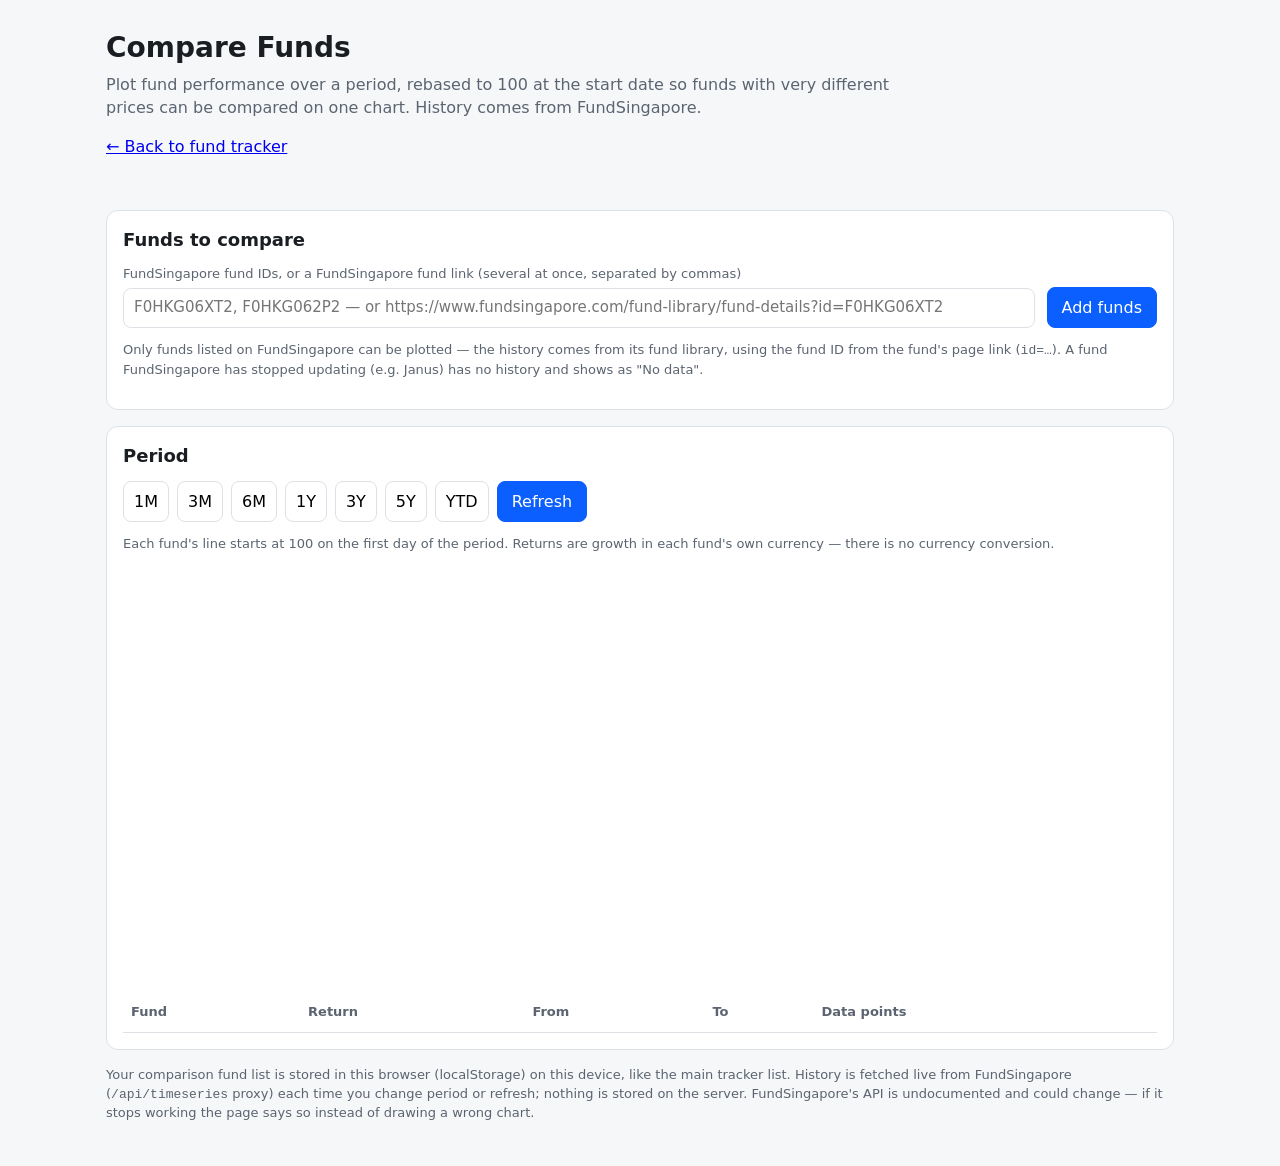
==== compare.html @ 3998bb79 "Add fund comparison page (FundSingapore history chart)" ====
<!DOCTYPE html>
<html lang="en">
<head>
<meta charset="UTF-8">
<meta name="viewport" content="width=device-width, initial-scale=1.0">
<title>Compare Funds — Unit Trust Fund Tracker</title>
<link rel="stylesheet" href="styles.css">
</head>
<body>
<header>
  <h1>Compare Funds</h1>
  <p class="subtitle">Plot fund performance over a period, rebased to 100 at the start date so funds with very different prices can be compared on one chart. History comes from FundSingapore.</p>
  <p><a href="index.html">&larr; Back to fund tracker</a></p>
  <p id="status" class="status" role="status"></p>
</header>

<main>
  <section class="card">
    <h2>Funds to compare</h2>
    <form id="addForm">
      <label class="wide">FundSingapore fund IDs, or a FundSingapore fund link (several at once, separated by commas)
        <input id="newIds" type="text" placeholder="F0HKG06XT2, F0HKG062P2 — or https://www.fundsingapore.com/fund-library/fund-details?id=F0HKG06XT2">
      </label>
      <button type="submit" class="primary">Add funds</button>
    </form>
    <p class="hint">Only funds listed on FundSingapore can be plotted — the history comes from its fund library, using the fund ID from the fund's page link (<code>id=…</code>). A fund FundSingapore has stopped updating (e.g. Janus) has no history and shows as "No data".</p>
    <div id="fundList" class="fund-list"></div>
  </section>

  <section class="card">
    <h2>Period</h2>
    <div class="toolbar" id="periodBar" role="group" aria-label="Comparison period">
      <button type="button" class="period-btn" data-period="1M">1M</button>
      <button type="button" class="period-btn" data-period="3M">3M</button>
      <button type="button" class="period-btn" data-period="6M">6M</button>
      <button type="button" class="period-btn active" data-period="1Y">1Y</button>
      <button type="button" class="period-btn" data-period="3Y">3Y</button>
      <button type="button" class="period-btn" data-period="5Y">5Y</button>
      <button type="button" class="period-btn" data-period="YTD">YTD</button>
      <button type="button" id="refreshBtn" class="primary">Refresh</button>
    </div>
    <p class="hint">Each fund's line starts at 100 on the first day of the period. Returns are growth in each fund's own currency — there is no currency conversion.</p>
    <div class="chart-wrap">
      <canvas id="chart" width="1000" height="420" aria-label="Fund performance chart"></canvas>
      <div id="chartTip" class="chart-tip" hidden></div>
    </div>
    <div class="table-wrap">
      <table>
        <thead>
          <tr><th>Fund</th><th>Return</th><th>From</th><th>To</th><th>Data points</th></tr>
        </thead>
        <tbody id="returnRows"></tbody>
      </table>
    </div>
  </section>
</main>

<footer>
  <p>Your comparison fund list is stored in this browser (localStorage) on this device, like the main tracker list. History is fetched live from FundSingapore (<code>/api/timeseries</code> proxy) each time you change period or refresh; nothing is stored on the server. FundSingapore's API is undocumented and could change — if it stops working the page says so instead of drawing a wrong chart.</p>
</footer>

<script src="compare.js"></script>
</body>
</html>
---- styles.css ----
:root { --bg:#f6f7f9; --card:#fff; --text:#1a1d21; --muted:#5b6470; --line:#dde1e6; --blue:#0b5fff; --green:#067647; --amber:#b54708; --red:#b42318; }
* { box-sizing: border-box; }
body { margin:0; font-family: system-ui, -apple-system, Segoe UI, Roboto, sans-serif; background:var(--bg); color:var(--text); line-height:1.45; }
header, main, footer { max-width: 1100px; margin: 0 auto; padding: 0 16px; }
header { padding-top: 28px; }
h1 { margin: 0 0 4px; font-size: 28px; }
h2 { margin: 0 0 12px; font-size: 18px; }
.subtitle { color: var(--muted); margin: 0 0 16px; max-width: 820px; }
.toolbar { display:flex; flex-wrap:wrap; gap:8px; align-items:center; }
input, select, button { font: inherit; padding: 8px 10px; border:1px solid var(--line); border-radius:8px; background:#fff; }
button { cursor:pointer; }
button.primary, .import-label { background:var(--blue); color:#fff; border-color:var(--blue); padding:8px 14px; border-radius:8px; cursor:pointer; }
button.danger-outline { color:var(--red); border-color:#f0b8b2; background:#fff; }
button.small { padding:4px 8px; font-size:13px; }
button:disabled { opacity:.55; cursor:wait; }
#search { flex: 1 1 220px; }
.status { min-height: 20px; color: var(--muted); font-size:14px; }
.card { background:var(--card); border:1px solid var(--line); border-radius:12px; padding:16px; margin:16px 0; }
#addForm { display:flex; flex-wrap:wrap; gap:12px; align-items:end; }
#addForm label { display:flex; flex-direction:column; gap:4px; font-size:13px; color:var(--muted); flex:1 1 220px; }
#addForm label.wide { flex: 2 1 360px; }
#addForm input, #addForm select { color:var(--text); font-size:15px; }
.hint { color:var(--muted); font-size:13px; }
.hint code { word-break: break-all; }
.table-wrap { overflow-x:auto; }
table { width:100%; border-collapse:collapse; font-size:15px; }
th, td { text-align:left; padding:10px 8px; border-bottom:1px solid var(--line); vertical-align:top; }
th { font-size:13px; color:var(--muted); white-space:nowrap; }
td.price { font-variant-numeric: tabular-nums; white-space:nowrap; font-weight:600; }
td a { color:var(--blue); }
.badge { display:inline-block; padding:2px 8px; border-radius:999px; font-size:12px; white-space:nowrap; }
.badge.ok { background:#ecfdf3; color:var(--green); }
.badge.blocked { background:#fffaeb; color:var(--amber); }
.badge.failed { background:#fef3f2; color:var(--red); }
.badge.manual { background:#eef4ff; color:#175cd3; }
.badge.seed { background:#f2f4f7; color:var(--muted); }
.row-actions { display:flex; gap:6px; flex-wrap:wrap; }
footer { padding-bottom: 32px; color:var(--muted); font-size:13px; }
@media (max-width: 640px) { th:nth-child(5), td:nth-child(5) { display:none; } }
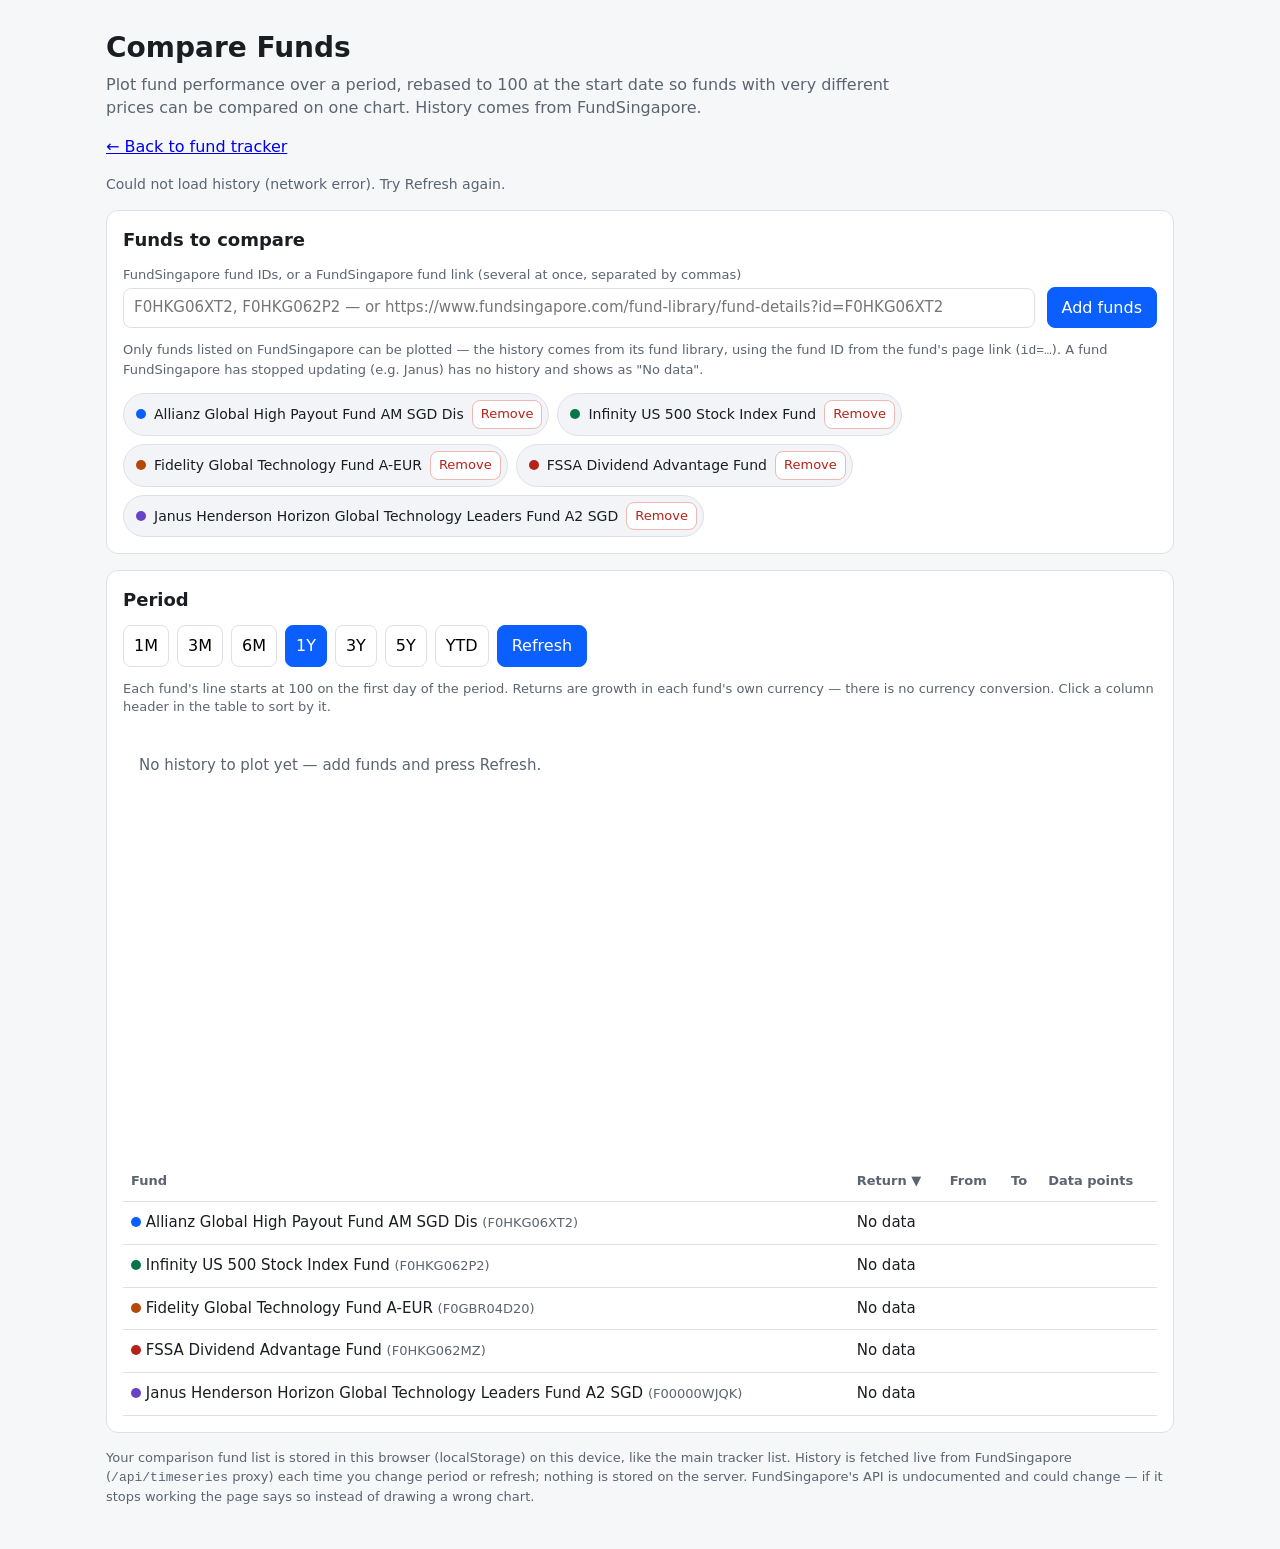
==== commit 37e36853: "Compare: sortable table headers (data-sort) + hint" ====
--- a/compare.html
+++ b/compare.html
@@ -39,7 +39,7 @@
       <button type="button" class="period-btn" data-period="YTD">YTD</button>
       <button type="button" id="refreshBtn" class="primary">Refresh</button>
     </div>
-    <p class="hint">Each fund's line starts at 100 on the first day of the period. Returns are growth in each fund's own currency — there is no currency conversion.</p>
+    <p class="hint">Each fund's line starts at 100 on the first day of the period. Returns are growth in each fund's own currency — there is no currency conversion. Click a column header in the table to sort by it.</p>
     <div class="chart-wrap">
       <canvas id="chart" width="1000" height="420" aria-label="Fund performance chart"></canvas>
       <div id="chartTip" class="chart-tip" hidden></div>
@@ -47,7 +47,7 @@
     <div class="table-wrap">
       <table>
         <thead>
-          <tr><th>Fund</th><th>Return</th><th>From</th><th>To</th><th>Data points</th></tr>
+          <tr><th data-sort="fund">Fund</th><th data-sort="return">Return</th><th data-sort="from">From</th><th data-sort="to">To</th><th data-sort="points">Data points</th></tr>
         </thead>
         <tbody id="returnRows"></tbody>
       </table>
--- a/styles.css
+++ b/styles.css
@@ -36,4 +36,11 @@
 .badge.seed { background:#f2f4f7; color:var(--muted); }
 .row-actions { display:flex; gap:6px; flex-wrap:wrap; }
 footer { padding-bottom: 32px; color:var(--muted); font-size:13px; }
+.fund-list { display:flex; flex-wrap:wrap; gap:8px; margin-top:12px; }
+.fund-chip { display:inline-flex; align-items:center; gap:8px; background:#f2f4f7; border:1px solid var(--line); border-radius:999px; padding:6px 6px 6px 12px; font-size:14px; }
+.chip-dot { display:inline-block; width:10px; height:10px; border-radius:50%; flex:none; }
+.period-btn.active { background:var(--blue); color:#fff; border-color:var(--blue); }
+.chart-wrap { position:relative; margin:12px 0; }
+.chart-wrap canvas { width:100%; height:420px; display:block; }
+.chart-tip { position:absolute; background:#fff; border:1px solid var(--line); border-radius:8px; padding:8px 10px; font-size:13px; line-height:1.6; box-shadow:0 2px 8px rgba(0,0,0,.12); pointer-events:none; max-width:320px; z-index:2; }
 @media (max-width: 640px) { th:nth-child(5), td:nth-child(5) { display:none; } }
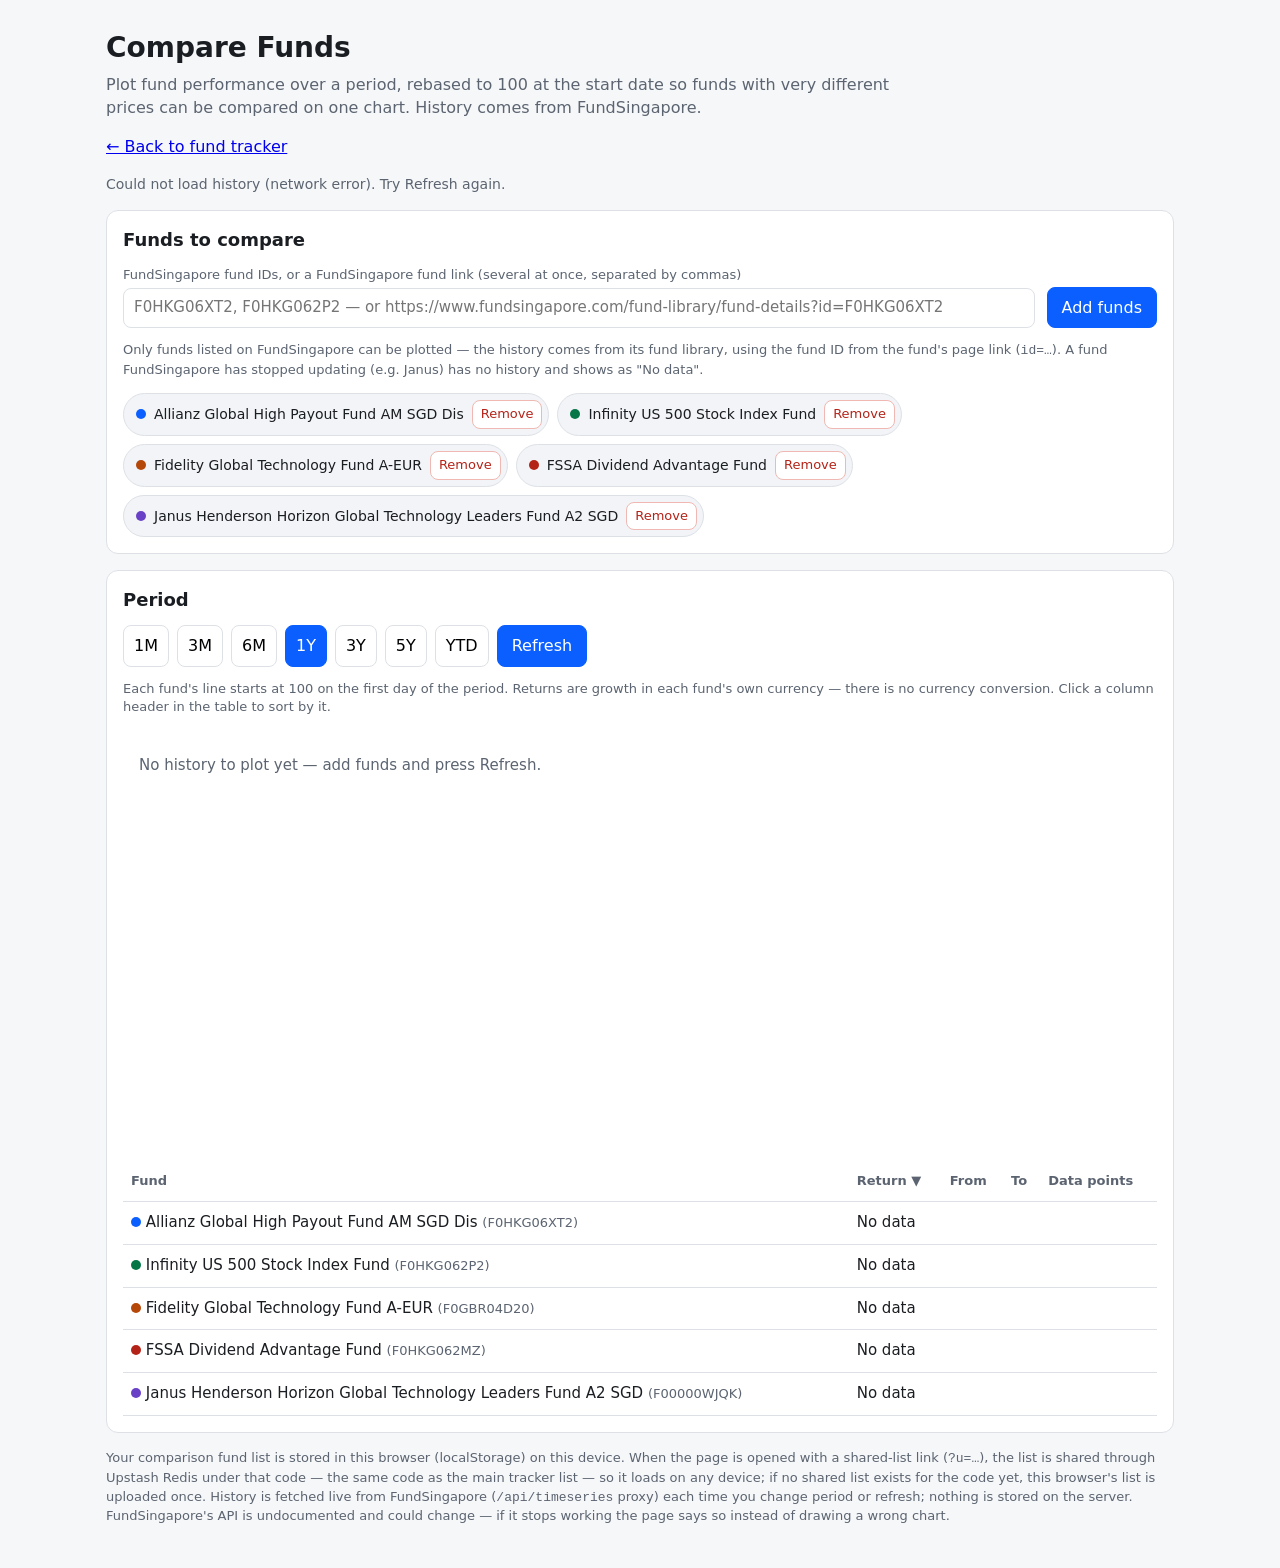
==== commit 3d4c4def: "Share the compare fund list under the same code (compare:<code>), with migration from the first devi" ====
--- a/compare.html
+++ b/compare.html
@@ -56,7 +56,7 @@
 </main>
 
 <footer>
-  <p>Your comparison fund list is stored in this browser (localStorage) on this device, like the main tracker list. History is fetched live from FundSingapore (<code>/api/timeseries</code> proxy) each time you change period or refresh; nothing is stored on the server. FundSingapore's API is undocumented and could change — if it stops working the page says so instead of drawing a wrong chart.</p>
+  <p>Your comparison fund list is stored in this browser (localStorage) on this device. When the page is opened with a shared-list link (<code>?u=…</code>), the list is shared through Upstash Redis under that code — the same code as the main tracker list — so it loads on any device; if no shared list exists for the code yet, this browser's list is uploaded once. History is fetched live from FundSingapore (<code>/api/timeseries</code> proxy) each time you change period or refresh; nothing is stored on the server. FundSingapore's API is undocumented and could change — if it stops working the page says so instead of drawing a wrong chart.</p>
 </footer>
 
 <script src="compare.js"></script>
--- a/styles.css
+++ b/styles.css
@@ -20,6 +20,10 @@
 #addForm label { display:flex; flex-direction:column; gap:4px; font-size:13px; color:var(--muted); flex:1 1 220px; }
 #addForm label.wide { flex: 2 1 360px; }
 #addForm input, #addForm select { color:var(--text); font-size:15px; }
+#openListForm { display:flex; flex-wrap:wrap; gap:12px; align-items:end; margin-top:12px; }
+#openListForm label { display:flex; flex-direction:column; gap:4px; font-size:13px; color:var(--muted); flex:1 1 220px; }
+#openListForm input { color:var(--text); font-size:15px; }
+.share-link { word-break: break-all; }
 .hint { color:var(--muted); font-size:13px; }
 .hint code { word-break: break-all; }
 .table-wrap { overflow-x:auto; }
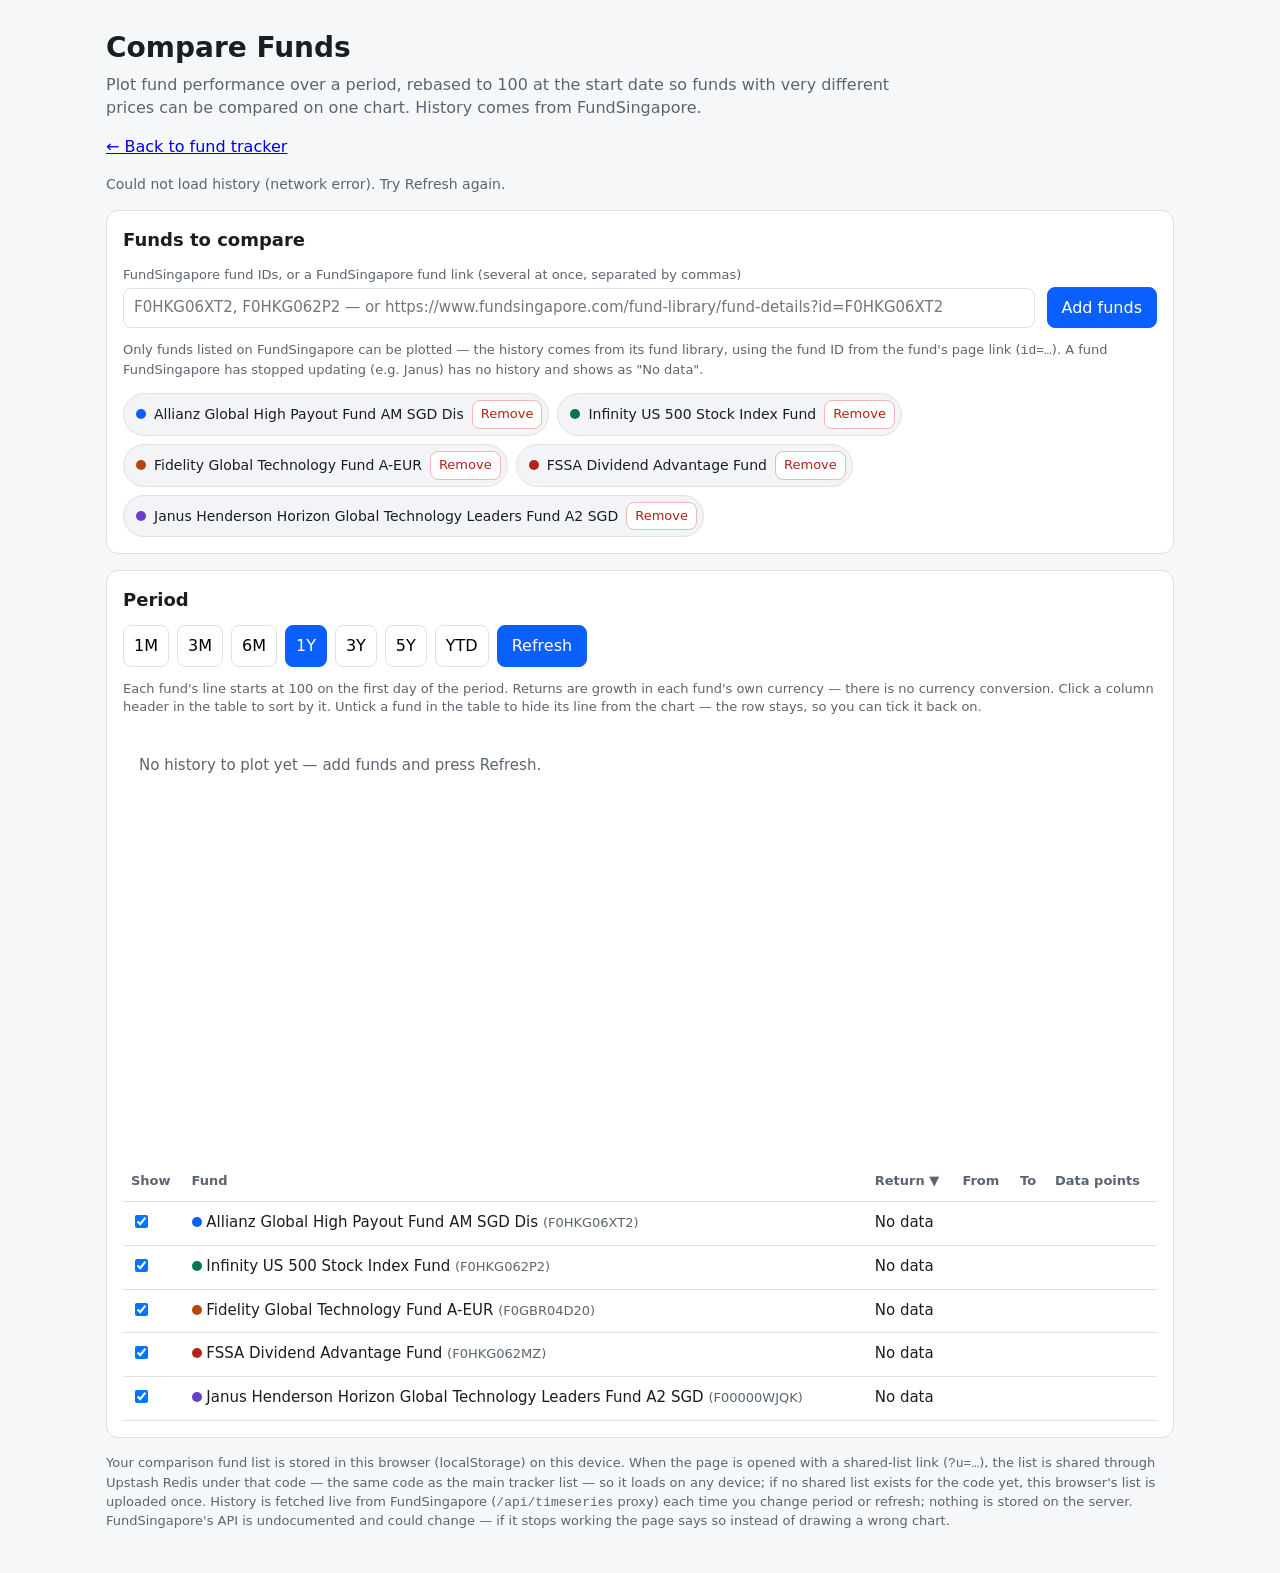
==== commit 684da644: "Compare chart: per-fund Show tick boxes in the returns table to temporarily hide lines (in-memory on" ====
--- a/compare.html
+++ b/compare.html
@@ -39,7 +39,7 @@
       <button type="button" class="period-btn" data-period="YTD">YTD</button>
       <button type="button" id="refreshBtn" class="primary">Refresh</button>
     </div>
-    <p class="hint">Each fund's line starts at 100 on the first day of the period. Returns are growth in each fund's own currency — there is no currency conversion. Click a column header in the table to sort by it.</p>
+    <p class="hint">Each fund's line starts at 100 on the first day of the period. Returns are growth in each fund's own currency — there is no currency conversion. Click a column header in the table to sort by it. Untick a fund in the table to hide its line from the chart — the row stays, so you can tick it back on.</p>
     <div class="chart-wrap">
       <canvas id="chart" width="1000" height="420" aria-label="Fund performance chart"></canvas>
       <div id="chartTip" class="chart-tip" hidden></div>
@@ -47,7 +47,7 @@
     <div class="table-wrap">
       <table>
         <thead>
-          <tr><th data-sort="fund">Fund</th><th data-sort="return">Return</th><th data-sort="from">From</th><th data-sort="to">To</th><th data-sort="points">Data points</th></tr>
+          <tr><th class="show-col" title="Tick to show the fund's line on the chart">Show</th><th data-sort="fund">Fund</th><th data-sort="return">Return</th><th data-sort="from">From</th><th data-sort="to">To</th><th data-sort="points">Data points</th></tr>
         </thead>
         <tbody id="returnRows"></tbody>
       </table>
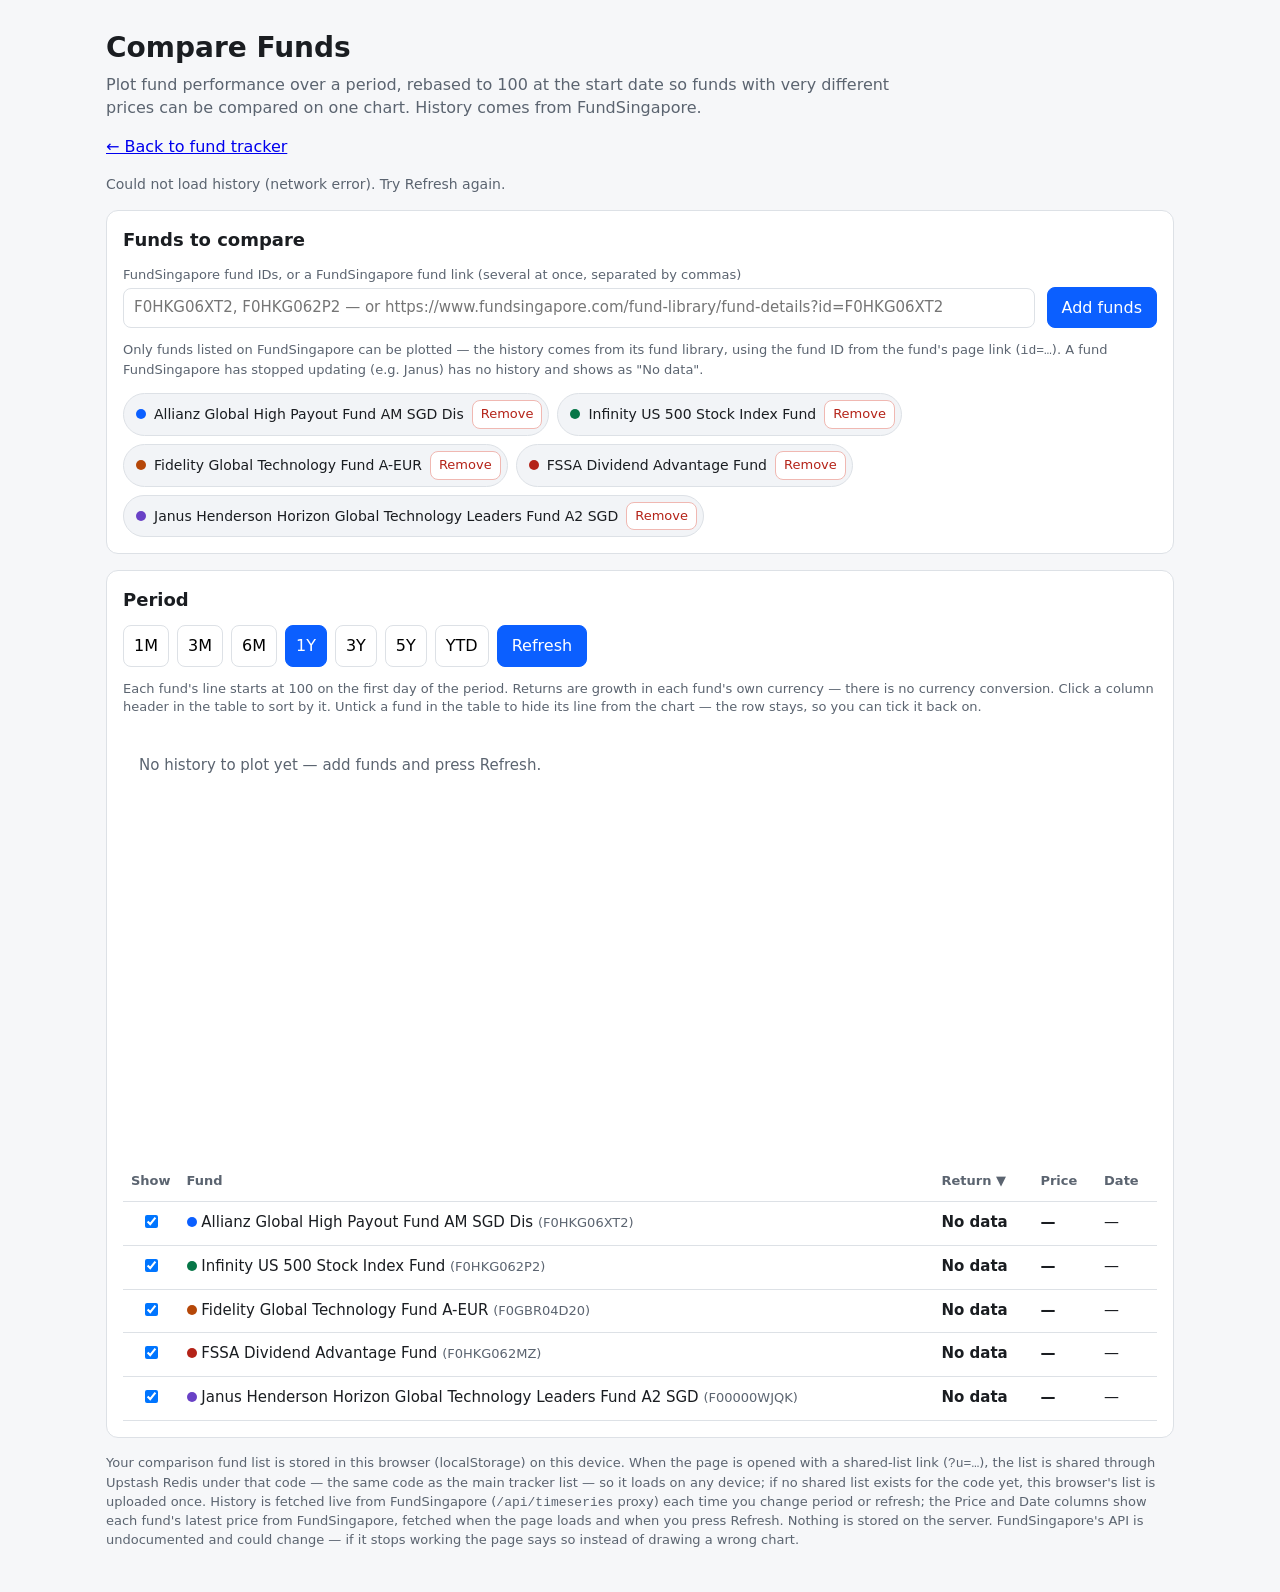
==== commit f7bedfd1: "Compare table: replace From/To/Data points with latest Price and Date from FundSingapore (currency p" ====
--- a/compare.html
+++ b/compare.html
@@ -47,7 +47,7 @@
     <div class="table-wrap">
       <table>
         <thead>
-          <tr><th class="show-col" title="Tick to show the fund's line on the chart">Show</th><th data-sort="fund">Fund</th><th data-sort="return">Return</th><th data-sort="from">From</th><th data-sort="to">To</th><th data-sort="points">Data points</th></tr>
+          <tr><th class="show-col" title="Tick to show the fund's line on the chart">Show</th><th data-sort="fund">Fund</th><th data-sort="return">Return</th><th data-sort="price">Price</th><th data-sort="date">Date</th></tr>
         </thead>
         <tbody id="returnRows"></tbody>
       </table>
@@ -56,7 +56,7 @@
 </main>
 
 <footer>
-  <p>Your comparison fund list is stored in this browser (localStorage) on this device. When the page is opened with a shared-list link (<code>?u=…</code>), the list is shared through Upstash Redis under that code — the same code as the main tracker list — so it loads on any device; if no shared list exists for the code yet, this browser's list is uploaded once. History is fetched live from FundSingapore (<code>/api/timeseries</code> proxy) each time you change period or refresh; nothing is stored on the server. FundSingapore's API is undocumented and could change — if it stops working the page says so instead of drawing a wrong chart.</p>
+  <p>Your comparison fund list is stored in this browser (localStorage) on this device. When the page is opened with a shared-list link (<code>?u=…</code>), the list is shared through Upstash Redis under that code — the same code as the main tracker list — so it loads on any device; if no shared list exists for the code yet, this browser's list is uploaded once. History is fetched live from FundSingapore (<code>/api/timeseries</code> proxy) each time you change period or refresh; the Price and Date columns show each fund's latest price from FundSingapore, fetched when the page loads and when you press Refresh. Nothing is stored on the server. FundSingapore's API is undocumented and could change — if it stops working the page says so instead of drawing a wrong chart.</p>
 </footer>
 
 <script src="compare.js"></script>
--- a/styles.css
+++ b/styles.css
@@ -44,7 +44,9 @@
 .fund-chip { display:inline-flex; align-items:center; gap:8px; background:#f2f4f7; border:1px solid var(--line); border-radius:999px; padding:6px 6px 6px 12px; font-size:14px; }
 .chip-dot { display:inline-block; width:10px; height:10px; border-radius:50%; flex:none; }
 .period-btn.active { background:var(--blue); color:#fff; border-color:var(--blue); }
+th.show-col, td.show-col { width:44px; text-align:center; }
+tr.hidden-fund { opacity:.55; }
 .chart-wrap { position:relative; margin:12px 0; }
 .chart-wrap canvas { width:100%; height:420px; display:block; }
 .chart-tip { position:absolute; background:#fff; border:1px solid var(--line); border-radius:8px; padding:8px 10px; font-size:13px; line-height:1.6; box-shadow:0 2px 8px rgba(0,0,0,.12); pointer-events:none; max-width:320px; z-index:2; }
-@media (max-width: 640px) { th:nth-child(5), td:nth-child(5) { display:none; } }
+@media (max-width: 640px) { th:nth-child(6), td:nth-child(6) { display:none; } }
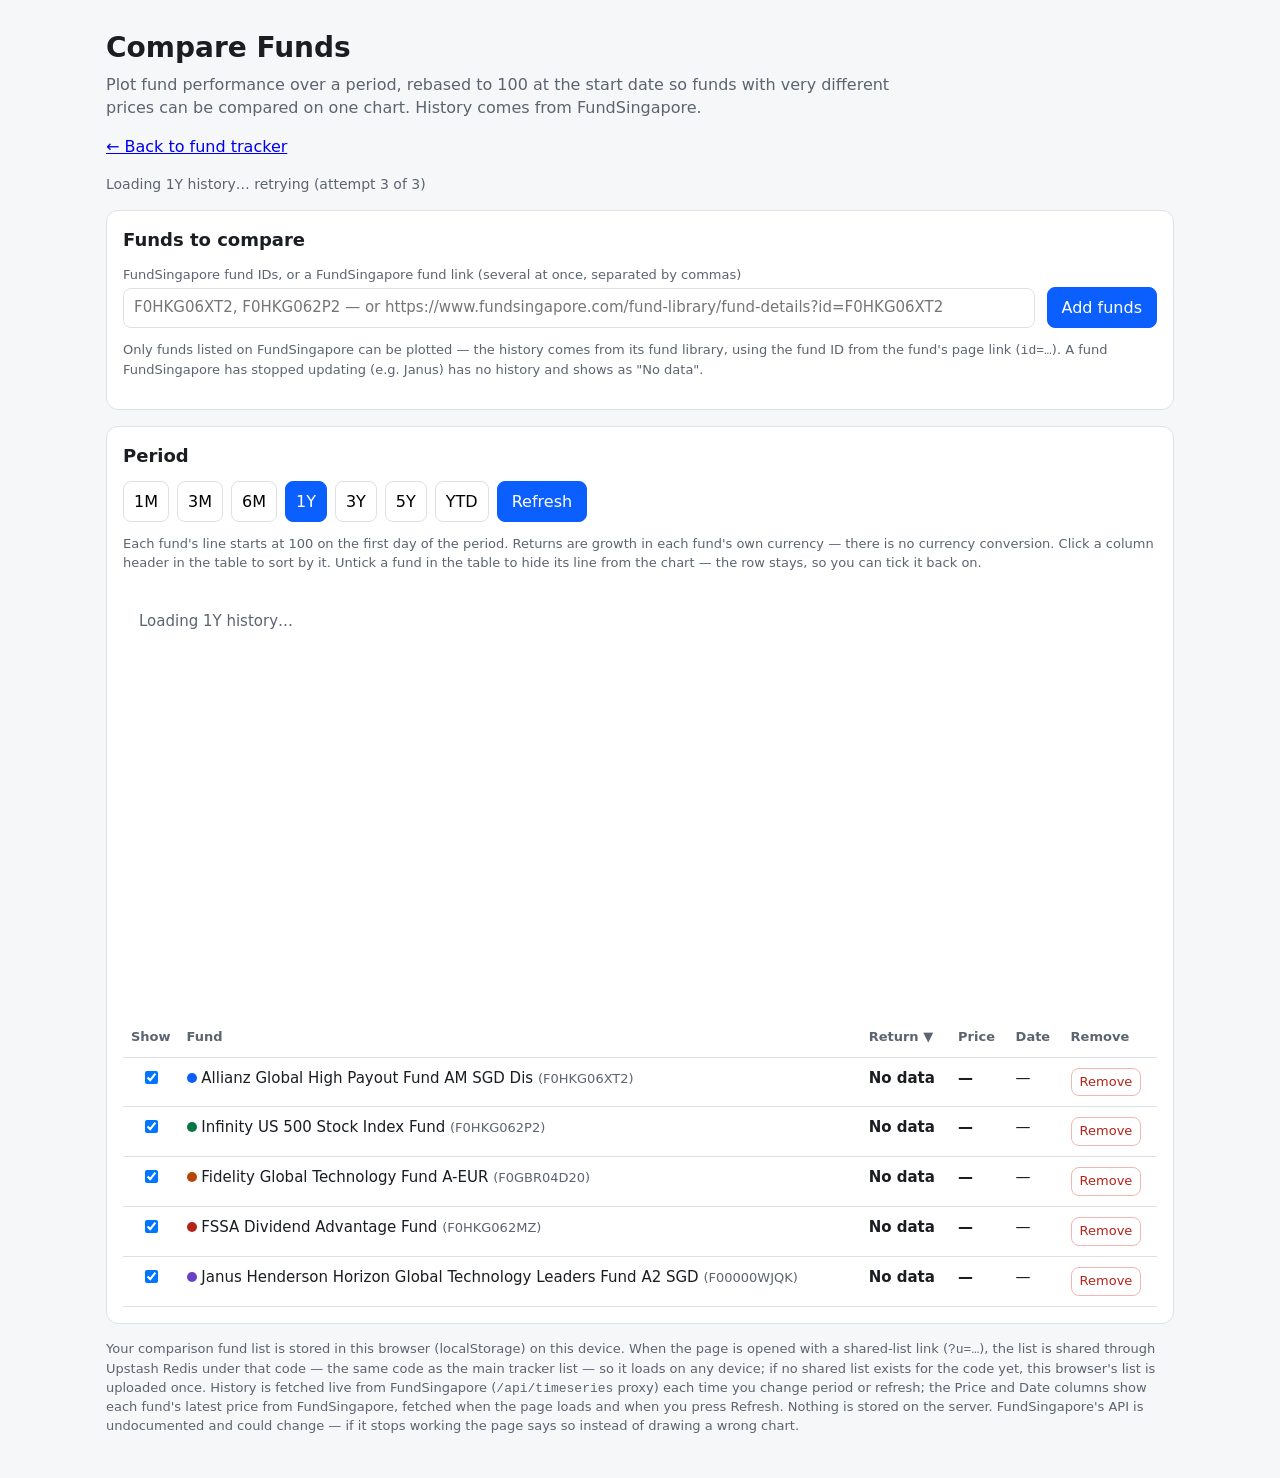
==== commit f3ab56dd: "Compare page: remove fund chips above chart; delete button per fund in the returns table; new funds " ====
--- a/compare.html
+++ b/compare.html
@@ -24,7 +24,6 @@
       <button type="submit" class="primary">Add funds</button>
     </form>
     <p class="hint">Only funds listed on FundSingapore can be plotted — the history comes from its fund library, using the fund ID from the fund's page link (<code>id=…</code>). A fund FundSingapore has stopped updating (e.g. Janus) has no history and shows as "No data".</p>
-    <div id="fundList" class="fund-list"></div>
   </section>
 
   <section class="card">
@@ -47,7 +46,7 @@
     <div class="table-wrap">
       <table>
         <thead>
-          <tr><th class="show-col" title="Tick to show the fund's line on the chart">Show</th><th data-sort="fund">Fund</th><th data-sort="return">Return</th><th data-sort="price">Price</th><th data-sort="date">Date</th></tr>
+          <tr><th class="show-col" title="Tick to show the fund's line on the chart">Show</th><th data-sort="fund">Fund</th><th data-sort="return">Return</th><th data-sort="price">Price</th><th data-sort="date">Date</th><th>Remove</th></tr>
         </thead>
         <tbody id="returnRows"></tbody>
       </table>
